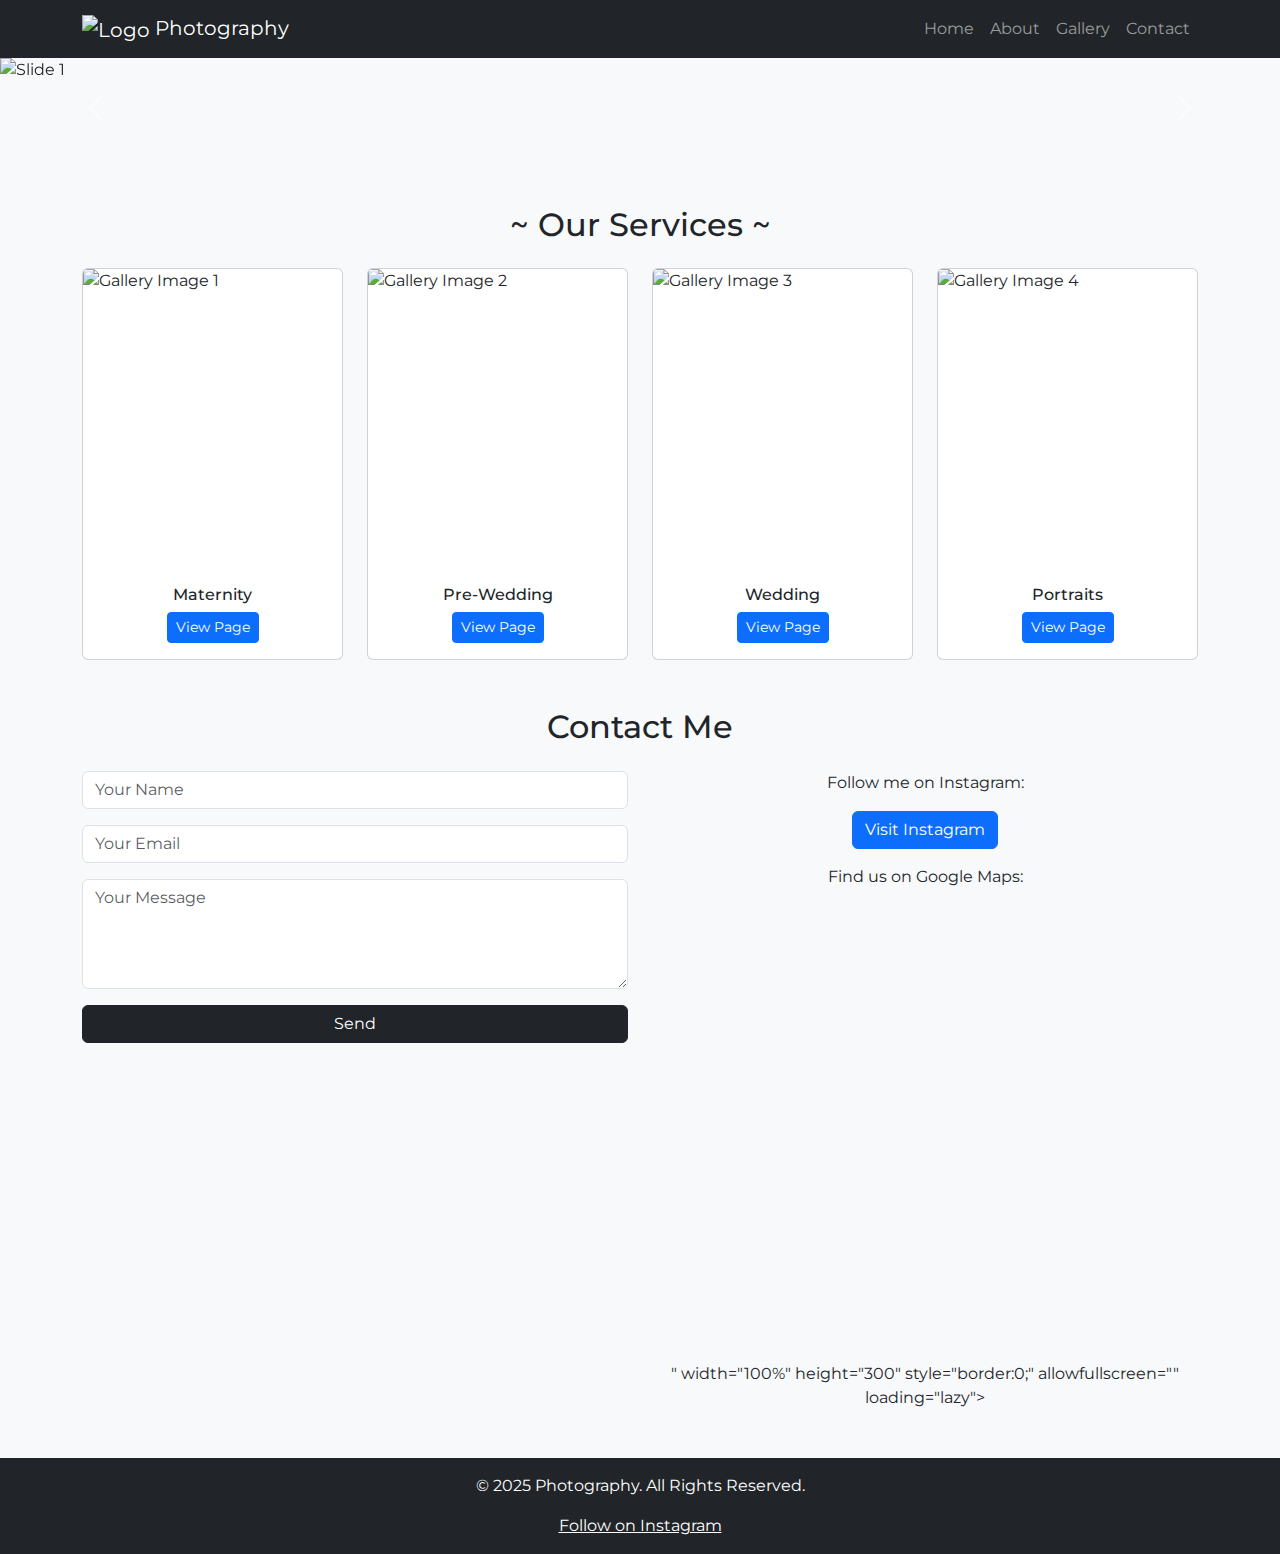
==== index.html @ 4a0ae6ee "Add files via upload" ====
<!DOCTYPE html>
<html lang="en">
<head>
    <meta charset="UTF-8">
    <meta name="viewport" content="width=device-width, initial-scale=1.0">
    <title>Photography Portfolio</title>
    
    <!-- Bootstrap CSS -->
    <link href="https://cdn.jsdelivr.net/npm/bootstrap@5.3.0/dist/css/bootstrap.min.css" rel="stylesheet">
    
    <!-- Remixicon for icons -->
    <link href="https://cdn.jsdelivr.net/npm/remixicon@4.3.0/fonts/remixicon.css" rel="stylesheet">
    
    <!-- Google Fonts -->
    <link href="https://fonts.googleapis.com/css2?family=Merriweather+Sans:wght@300..800&family=Montserrat:wght@100..900&display=swap" rel="stylesheet">
    
    <style>
        body {
            font-family: 'Montserrat', sans-serif;
            background-color: #f8f9fa;
        }
        .navbar-brand img {
            height: 50px;
        }
        .hero-carousel img {
            height: 90vh;
            object-fit: cover;
        }
        .portfolio img {
            width: 100%;
            transition: transform 0.3s;
        }
        .portfolio img:hover {
            transform: scale(1.05);
        }
    </style>
</head>
<body>
    
    <!-- Navbar -->
    <nav class="navbar navbar-expand-lg navbar-dark bg-dark">
        <div class="container">
            <a class="navbar-brand" href="#"><img src="whitelogo.png" mt-5 alt="Logo"> Photography</a>
            <button class="navbar-toggler" type="button" data-bs-toggle="collapse" data-bs-target="#navbarNav">
                <span class="navbar-toggler-icon"></span>
            </button>
            <div class="collapse navbar-collapse" id="navbarNav">
                <ul class="navbar-nav ms-auto">
                    <li class="nav-item"><a class="nav-link" href="#home">Home</a></li>
                    <li class="nav-item"><a class="nav-link" href="#about">About</a></li>
                    <li class="nav-item"><a class="nav-link" href="#gallery">Gallery</a></li>
                    <li class="nav-item"><a class="nav-link" href="#contact">Contact</a></li>
                </ul>
            </div>
        </div>
    </nav>

    <!-- Hero Section (Carousel) -->
    <div id="heroCarousel" class="carousel slide" mt-5 data-bs-ride="carousel">
        <div class="carousel-inner">
            <div class="carousel-item active">
                <img src="DSC00413.jpg" class="d-block w-100 hero-carousel" width="100%" height="100" alt="Slide 1">
            </div>
            <div class="carousel-item">
                <img src="m5.jpg" class="d-block w-100 hero-carousel"  width="100%" height="100" alt="Slide 2">
            </div>
            <div class="carousel-item">
                <img src="pre5.jpg" class="d-block w-100 hero-carousel" width="100%" height="100" alt="Slide 3">
            </div>
        </div>
        <button class="carousel-control-prev" type="button" data-bs-target="#heroCarousel" data-bs-slide="prev">
            <span class="carousel-control-prev-icon"></span>
        </button>
        <button class="carousel-control-next" type="button" data-bs-target="#heroCarousel" data-bs-slide="next">
            <span class="carousel-control-next-icon"></span>
        </button>
    </div>

    <!-- Gallery (Sliding Images) -->
    

   <!-- Gallery Section -->
<section id="our-services" class="container my-5">
    <h2 class="text-center mb-4">~ Our Services ~</h2>
    <div class="row">
        <div class="col-md-3 col-sm-6">
            <div class="card">
                <img src="mat1.jpg" class="card-img-top" width="100%" height="300" alt="Gallery Image 1">
                <div class="card-body text-center">
                    <h6 class="card-title">Maternity</h6>
                    <a href="maternity.html" class="btn btn-primary btn-sm">View Page</a>
                </div>
            </div>
        </div>
        <div class="col-md-3 col-sm-6">
            <div class="card">
                <img src="pree1.jpg" class="card-img-top" width="100%" height="300" alt="Gallery Image 2">
                <div class="card-body text-center">
                    <h6 class="card-title">Pre-Wedding</h6>
                    <a href="prewedding.html" class="btn btn-primary btn-sm">View Page</a>
                </div>
            </div>
        </div>
        <div class="col-md-3 col-sm-6">
            <div class="card">
                <img src="wed1.jpg" class="card-img-top" width="100%" height="300" alt="Gallery Image 3">
                <div class="card-body text-center">
                    <h6 class="card-title">Wedding</h6>
                    <a href="wedding.html" class="btn btn-primary btn-sm">View Page</a>
                </div>
            </div>
        </div>
        <div class="col-md-3 col-sm-6">
            <div class="card">
                <img src="m1.jpg" class="card-img-top" width="100%" height="300" alt="Gallery Image 4">
                <div class="card-body text-center">
                    <h6 class="card-title">Portraits</h6>
                    <a href="portraits.html" class="btn btn-primary btn-sm">View Page</a>
                </div>
            </div>
        </div>
    </div>
</section>

<!-- Contact Section -->
<section id="contact" class="container my-5">
    <h2 class="text-center mb-4">Contact Me</h2>
    <div class="row">
        <div class="col-md-6">
            <form>
                <div class="mb-3">
                    <input type="text" class="form-control" placeholder="Your Name">
                </div>
                <div class="mb-3">
                    <input type="email" class="form-control" placeholder="Your Email">
                </div>
                <div class="mb-3">
                    <textarea class="form-control" rows="4" placeholder="Your Message"></textarea>
                </div>
                <button type="submit" class="btn btn-dark w-100">Send</button>
            </form>
        </div>

        <!-- Corrected Instagram & Map Section -->
        <div class="col-md-6 text-center">
            <p>Follow me on Instagram:</p>
            <a href="https://www.instagram.com/rohiandure_photography/" target="_blank" class="btn btn-primary">Visit Instagram</a>
            <p class="mt-3">Find us on Google Maps:</p>
            <iframe src="https://www.google.com/maps/embed?pb=!1m17!1m12!1m3!1d473.82296523829854!2d76.03909034536704!3d18.183080498412007!2m3!1f0!2f0!3f0!3m2!1i1024!2i768!4f13.1!3m2!1m1!2zMTjCsDEwJzUzLjciTiA3NsKwMDInMjQuNCJF!5e0!3m2!1sen!2sin!4v1740671336852!5m2!1sen!2sin" width="600" height="450" style="border:0;" allowfullscreen="" loading="lazy" referrerpolicy="no-referrer-when-downgrade"></iframe>" width="100%" height="300" style="border:0;" allowfullscreen="" loading="lazy"></iframe>
        </div>
    </div>
</section>


    <!-- Footer with Instagram Link -->
    <footer class="footer bg-dark text-white text-center py-3">
        <p>&copy; 2025 Photography. All Rights Reserved.</p>
        <a href="https://www.instagram.com/rohiandure_photography" class="text-white" target="_blank">
            <i class="ri-instagram-line"></i> Follow on Instagram
        </a>
    </footer>

    <!-- Bootstrap JS -->
    <script src="https://cdn.jsdelivr.net/npm/bootstrap@5.3.0/dist/js/bootstrap.bundle.min.js"></script>
</body>
</html>
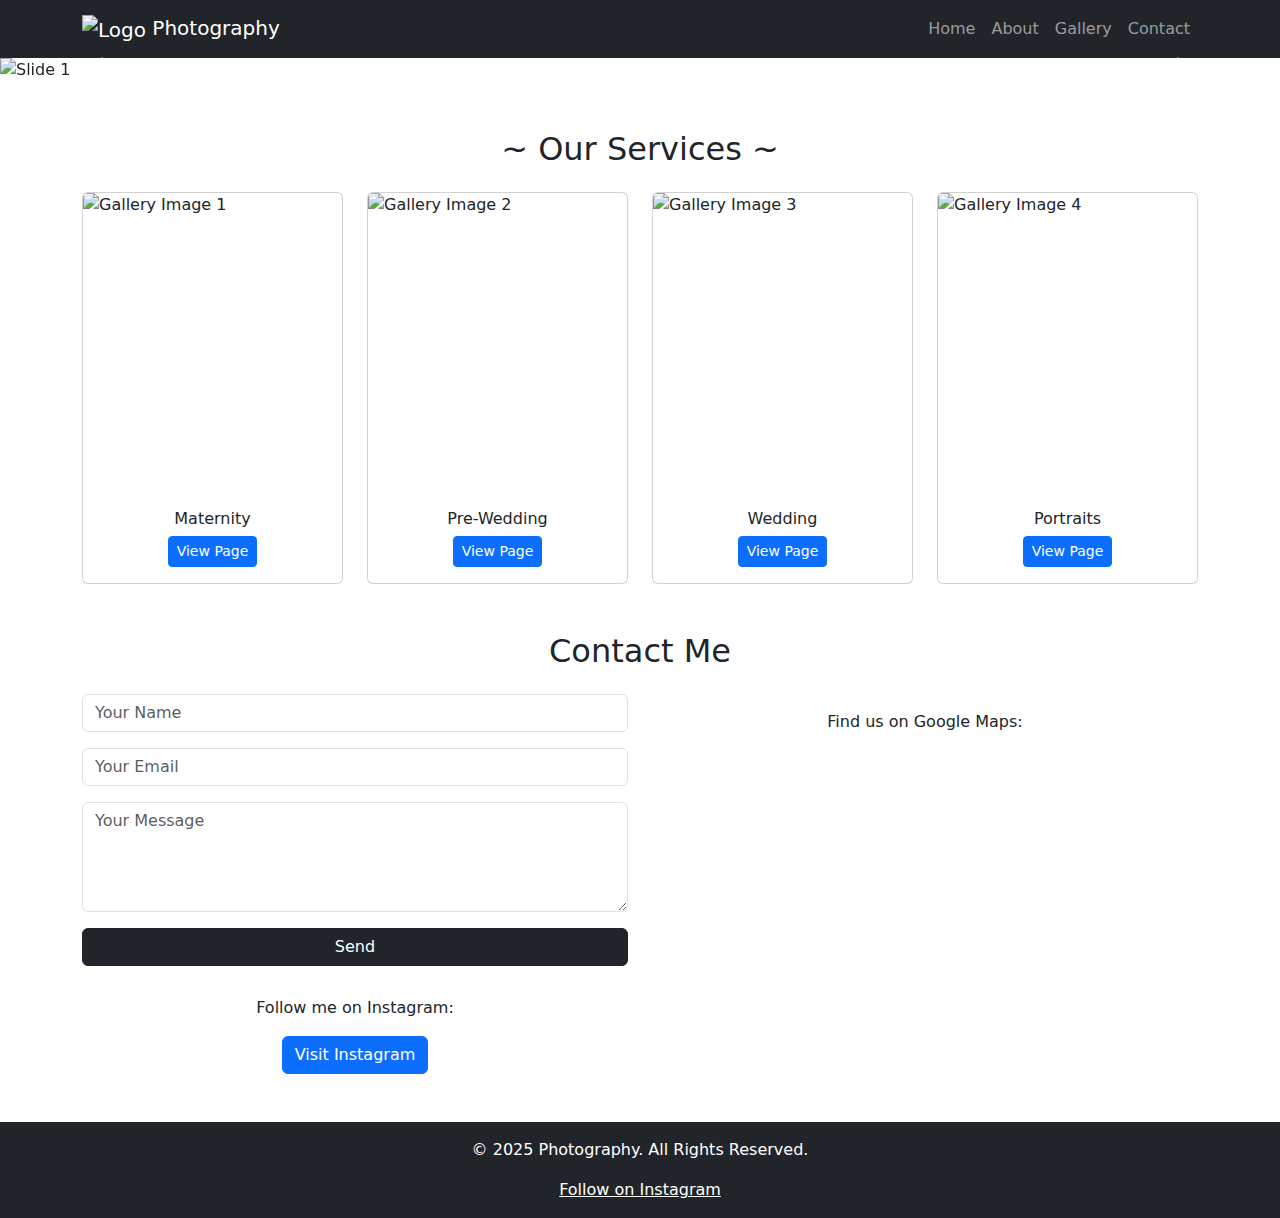
==== commit b5e83c60: "Add files via upload" ====
--- a/index.html
+++ b/index.html
@@ -14,7 +14,7 @@
     <!-- Google Fonts -->
     <link href="https://fonts.googleapis.com/css2?family=Merriweather+Sans:wght@300..800&family=Montserrat:wght@100..900&display=swap" rel="stylesheet">
     
-    <style>
+    <!-- <style>
         body {
             font-family: 'Montserrat', sans-serif;
             background-color: #f8f9fa;
@@ -33,7 +33,8 @@
         .portfolio img:hover {
             transform: scale(1.05);
         }
-    </style>
+    </style> -->
+    <link rel="stylesheet" href="style.css">
 </head>
 <body>
     
@@ -59,13 +60,13 @@
     <div id="heroCarousel" class="carousel slide" mt-5 data-bs-ride="carousel">
         <div class="carousel-inner">
             <div class="carousel-item active">
-                <img src="DSC00413.jpg" class="d-block w-100 hero-carousel" width="100%" height="100" alt="Slide 1">
+                <img src="DSC00413.jpg" class="d-block w-100 hero-carousel" width="100%" height="auto" alt="Slide 1">
             </div>
             <div class="carousel-item">
-                <img src="m5.jpg" class="d-block w-100 hero-carousel"  width="100%" height="100" alt="Slide 2">
+                <img src="m5.jpg" class="d-block w-100 hero-carousel"  width="100%" height="auto" alt="Slide 2">
             </div>
             <div class="carousel-item">
-                <img src="pre5.jpg" class="d-block w-100 hero-carousel" width="100%" height="100" alt="Slide 3">
+                <img src="pre5.jpg" class="d-block w-100 hero-carousel" width="100%" height="auto" alt="Slide 3">
             </div>
         </div>
         <button class="carousel-control-prev" type="button" data-bs-target="#heroCarousel" data-bs-slide="prev">
@@ -141,12 +142,14 @@
             </form>
         </div>
 
-        <!-- Corrected Instagram & Map Section -->
         <div class="col-md-6 text-center">
-            <p>Follow me on Instagram:</p>
+            <p class="mt-3">Find us on Google Maps:</p>
+            <br>
+            <iframe src="https://www.google.com/maps/embed?pb=!1m17!1m12!1m3!1d473.82296523829854!2d76.03909034536704!3d18.183080498412007!2m3!1f0!2f0!3f0!3m2!1i1024!2i768!4f13.1!3m2!1m1!2zMTjCsDEwJzUzLjciTiA3NsKwMDInMjQuNCJF!5e0!3m2!1sen!2sin!4v1740671336852!5m2!1sen!2sin" referrerpolicy="no-referrer-when-downgrade"></iframe>
+        </div>
+        <div class="col-md-6 text-center">
+            <p style="margin-top: 30px;">Follow me on Instagram:</p>
             <a href="https://www.instagram.com/rohiandure_photography/" target="_blank" class="btn btn-primary">Visit Instagram</a>
-            <p class="mt-3">Find us on Google Maps:</p>
-            <iframe src="https://www.google.com/maps/embed?pb=!1m17!1m12!1m3!1d473.82296523829854!2d76.03909034536704!3d18.183080498412007!2m3!1f0!2f0!3f0!3m2!1i1024!2i768!4f13.1!3m2!1m1!2zMTjCsDEwJzUzLjciTiA3NsKwMDInMjQuNCJF!5e0!3m2!1sen!2sin!4v1740671336852!5m2!1sen!2sin" width="600" height="450" style="border:0;" allowfullscreen="" loading="lazy" referrerpolicy="no-referrer-when-downgrade"></iframe>" width="100%" height="300" style="border:0;" allowfullscreen="" loading="lazy"></iframe>
         </div>
     </div>
 </section>
